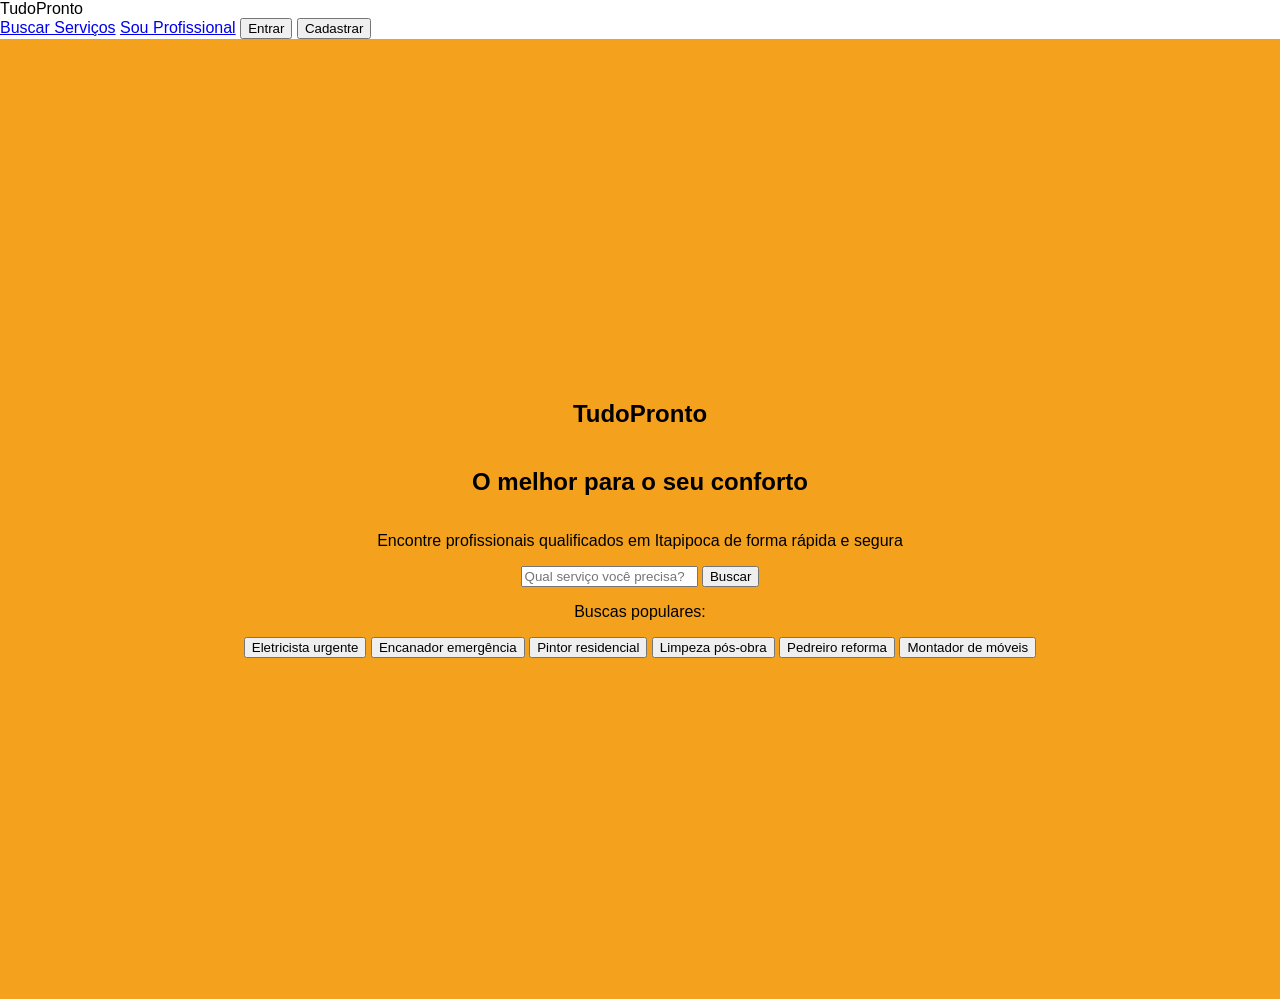
==== index.html @ 67c047b2 "Add files via upload" ====
<html>
    <head>
        <meta charset="UTF-8">
        <meta name="viewport" content="width=device-width, initial-scale=1.0">
        <meta http-equiv="X-UA-Compatible" content="ie=edge">
        <title>Tudo Pronto</title>
        <link rel="stylesheet" href="style.css">
    </head>
    <body>
        <header>
            <div class="logo">TudoPronto</div>
            <nav>
                <a href="#">Buscar Serviços</a>
                <a href="#">Sou Profissional</a>
                <button>Entrar</button>
                <button>Cadastrar</button>
            </nav>
            </header>

        <main>
            <section class="hero">
                
                <h1>TudoPronto</h1>

                <h2>O melhor para o seu conforto</h2>

                <p>
                Encontre profissionais qualificados em Itapipoca de forma rápida e segura
                </p>

                <div class="busca">
                <input type="text" placeholder="Qual serviço você precisa?">
                <button>Buscar</button>
                </div>

                <p class="sub">Buscas populares:</p>

                <div class="tags">
                <button>Eletricista urgente</button>
                <button>Encanador emergência</button>
                <button>Pintor residencial</button>
                <button>Limpeza pós-obra</button>
                <button>Pedreiro reforma</button>
                <button>Montador de móveis</button>
                </div>

            </section>
            </main>
      


    </body>
</html>
---- style.css ----
body{
    margin: 0;
    font-family: "poppins", sans-serif;
}
/*hero*/
.hero{
    background-color: #F4A21E;
    min-height: 100%;
    display:flex;
    flex-direction: column;
    align-items: center; 

    text-align: center;
    justify-content: center;
    padding: 30px;

}
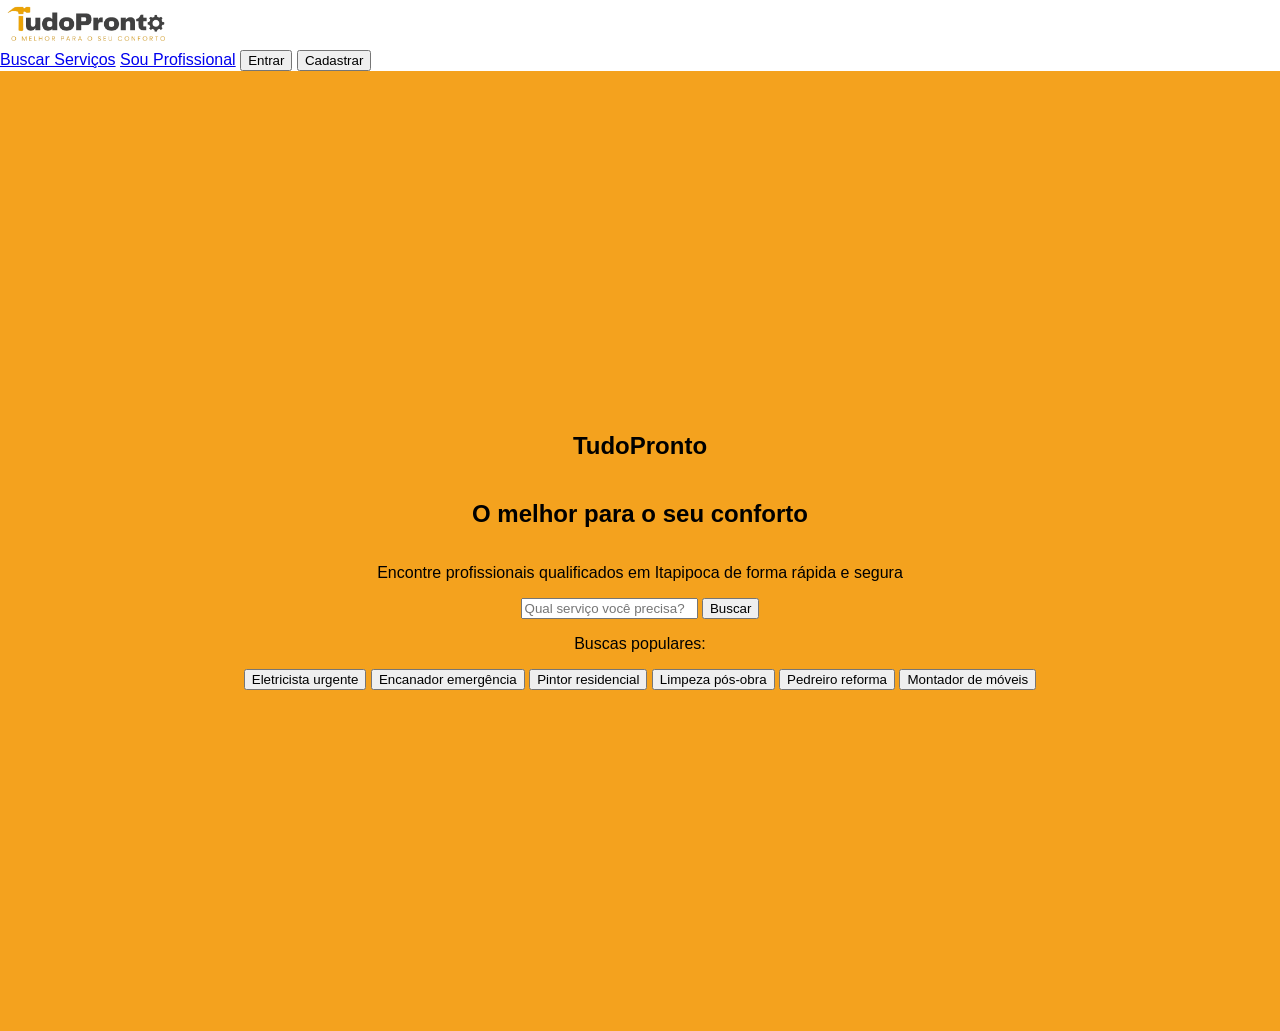
==== commit 6c9fcd83: "add logo to header" ====
--- a/index.html
+++ b/index.html
@@ -3,12 +3,13 @@
         <meta charset="UTF-8">
         <meta name="viewport" content="width=device-width, initial-scale=1.0">
         <meta http-equiv="X-UA-Compatible" content="ie=edge">
+        <meta name="keywords" content="TudoPronto, serviços, Itapipoca, profissionais, conforto">
         <title>Tudo Pronto</title>
         <link rel="stylesheet" href="style.css">
     </head>
     <body>
         <header>
-            <div class="logo">TudoPronto</div>
+            <div class="logo"></div>
             <nav>
                 <a href="#">Buscar Serviços</a>
                 <a href="#">Sou Profissional</a>
--- a/style.css
+++ b/style.css
@@ -14,4 +14,12 @@
     justify-content: center;
     padding: 30px;
 
+}
+.logo{
+    background-image: url("src/logotudopronto.png");
+    background-size: contain;
+    background-repeat: no-repeat;
+    width: 300px;
+    height: 50px;
+
 }
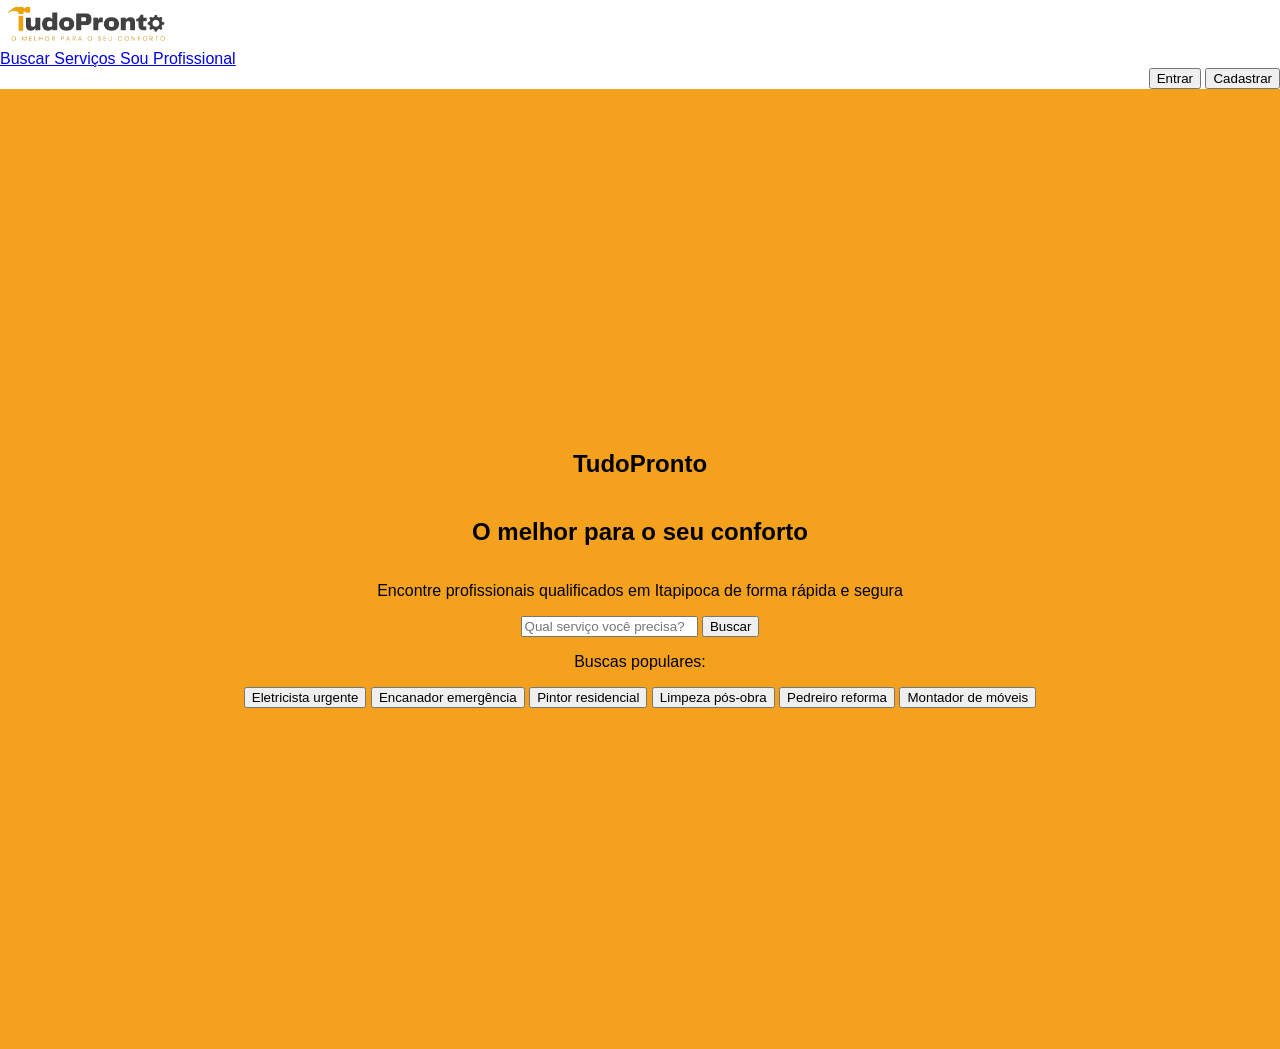
==== commit 52e8955d: "change header and add login page" ====
--- a/index.html
+++ b/index.html
@@ -5,16 +5,26 @@
         <meta http-equiv="X-UA-Compatible" content="ie=edge">
         <meta name="keywords" content="TudoPronto, serviços, Itapipoca, profissionais, conforto">
         <title>Tudo Pronto</title>
+
+        <style>
+            .entrar_cadastrar{
+                text-align: right;
+            }
+        </style>
+
         <link rel="stylesheet" href="style.css">
     </head>
     <body>
         <header>
             <div class="logo"></div>
-            <nav>
-                <a href="#">Buscar Serviços</a>
+            <nav >
+                <a href="#">Buscar Serviços </a>
                 <a href="#">Sou Profissional</a>
+
+                <div class="entrar_cadastrar">
                 <button>Entrar</button>
-                <button>Cadastrar</button>
+                <a href="login.html"><button>Cadastrar</button></a>
+                </div>
             </nav>
             </header>
 
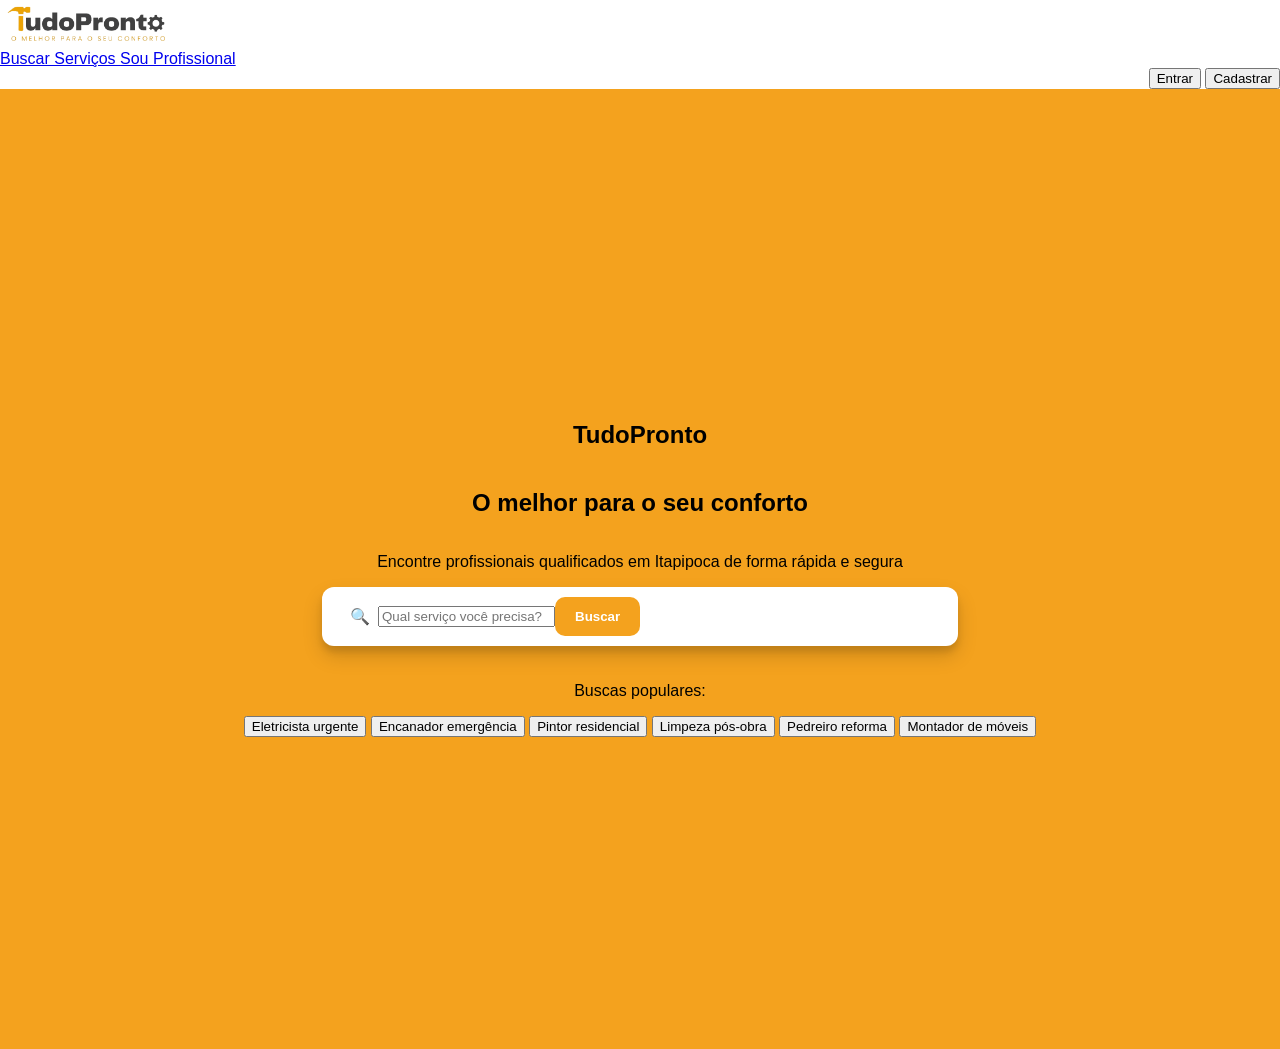
==== commit b5571a22: "ajuste na barra de busca" ====
--- a/index.html
+++ b/index.html
@@ -30,6 +30,7 @@
 
         <main>
             <section class="hero">
+                <div class="container"></div>
                 
                 <h1>TudoPronto</h1>
 
@@ -40,6 +41,7 @@
                 </p>
 
                 <div class="busca">
+                <span>🔍</span>
                 <input type="text" placeholder="Qual serviço você precisa?">
                 <button>Buscar</button>
                 </div>
@@ -61,4 +63,4 @@
 
 
     </body>
-</html>+</html>
--- a/style.css
+++ b/style.css
@@ -5,7 +5,7 @@
 /*hero*/
 .hero{
     background-color: #F4A21E;
-    min-height: 100%;
+    min-height: 100vh; /* pegar 100% da tela */
     display:flex;
     flex-direction: column;
     align-items: center; 
@@ -22,4 +22,40 @@
     width: 300px;
     height: 50px;
 
+}
+
+/* container para organizar */
+.container {
+    max-width: 900px;
+    width: 100%;
+    margin: 0 auto;
+}
+
+.busca {
+  display: flex;
+  align-items: center;
+  background-color: white;
+  border-radius: 12px;
+  padding: 10px 18px;
+  width: 100%;
+  max-width: 600px;
+  margin: 0 auto 20px auto;
+  box-shadow: 
+  0 10px 20px rgba(0, 0, 0, 0.15),
+  0 6px 6px rgba(0, 0, 0, 0.10);} /*add sombra na barra de busca*/
+
+.busca span {
+  margin-left: 10px;
+  margin-right: 8px;
+  font-size: 16px;
+}
+
+.busca button {
+  background-color: #F4A21E;
+  color: white;
+  border: none;
+  padding: 12px 20px;
+  border-radius: 10px;
+  font-weight: 600;
+  cursor: pointer;
 }
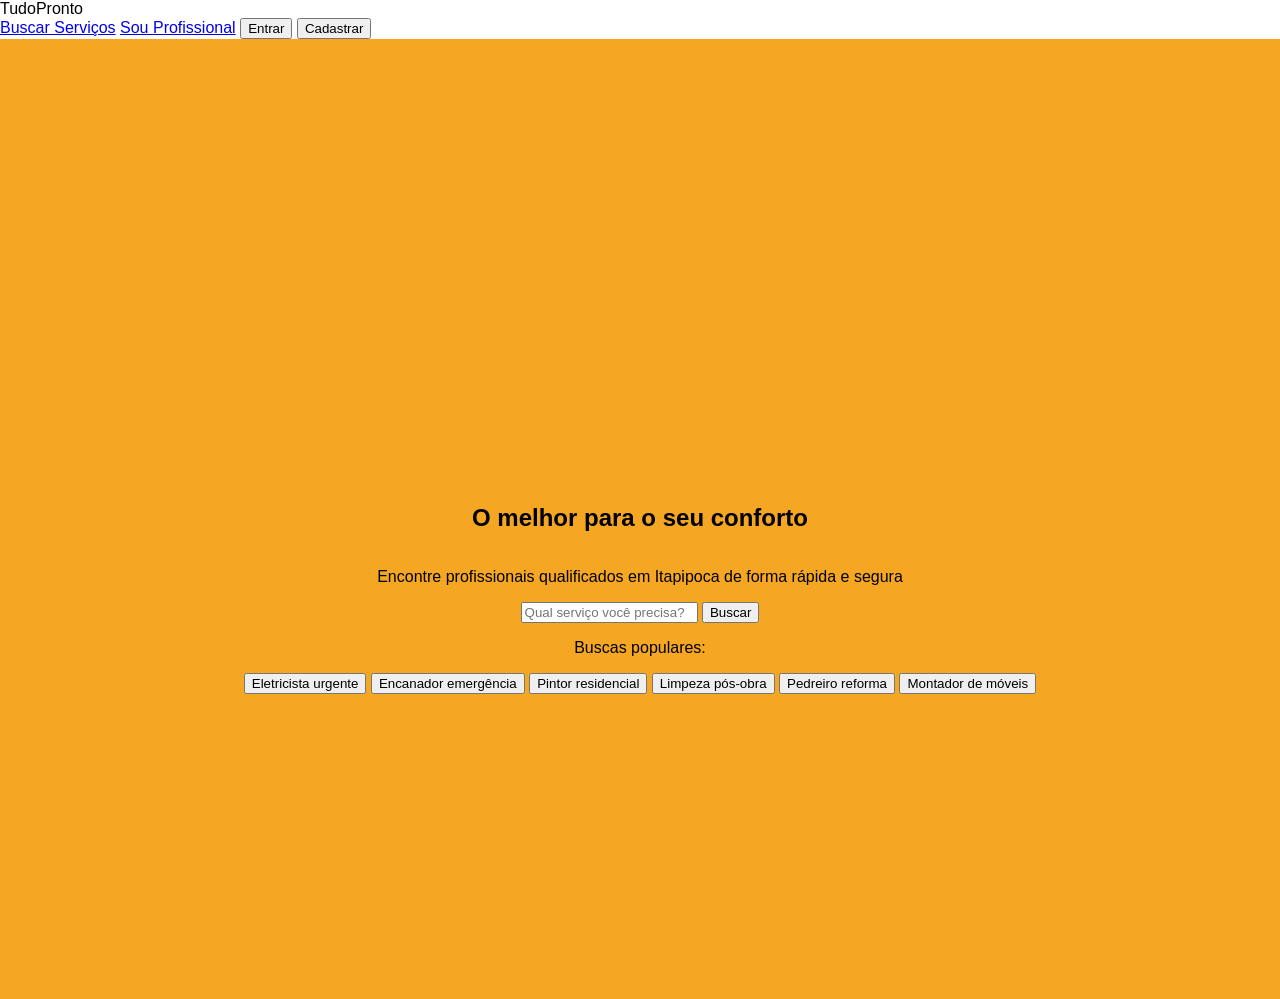
==== commit b308185e: "Primeiro commit" ====
--- a/index.html
+++ b/index.html
@@ -1,66 +1,54 @@
-<html>
-    <head>
-        <meta charset="UTF-8">
-        <meta name="viewport" content="width=device-width, initial-scale=1.0">
-        <meta http-equiv="X-UA-Compatible" content="ie=edge">
-        <meta name="keywords" content="TudoPronto, serviços, Itapipoca, profissionais, conforto">
-        <title>Tudo Pronto</title>
-
-        <style>
-            .entrar_cadastrar{
-                text-align: right;
-            }
-        </style>
-
-        <link rel="stylesheet" href="style.css">
-    </head>
-    <body>
-        <header>
-            <div class="logo"></div>
-            <nav >
-                <a href="#">Buscar Serviços </a>
-                <a href="#">Sou Profissional</a>
-
-                <div class="entrar_cadastrar">
-                <button>Entrar</button>
-                <a href="login.html"><button>Cadastrar</button></a>
-                </div>
-            </nav>
-            </header>
-
-        <main>
-            <section class="hero">
-                <div class="container"></div>
-                
-                <h1>TudoPronto</h1>
-
-                <h2>O melhor para o seu conforto</h2>
-
-                <p>
-                Encontre profissionais qualificados em Itapipoca de forma rápida e segura
-                </p>
-
-                <div class="busca">
-                <span>🔍</span>
-                <input type="text" placeholder="Qual serviço você precisa?">
-                <button>Buscar</button>
-                </div>
-
-                <p class="sub">Buscas populares:</p>
-
-                <div class="tags">
-                <button>Eletricista urgente</button>
-                <button>Encanador emergência</button>
-                <button>Pintor residencial</button>
-                <button>Limpeza pós-obra</button>
-                <button>Pedreiro reforma</button>
-                <button>Montador de móveis</button>
-                </div>
-
-            </section>
-            </main>
-      
-
-
-    </body>
-</html>
+<html>
+    <head>
+        <meta charset="UTF-8">
+        <meta name="viewport" content="width=device-width, initial-scale=1.0">
+        <meta http-equiv="X-UA-Compatible" content="ie=edge">
+        <title>Tudo Pronto</title>
+        <link rel="stylesheet" href="style.css">
+    </head>
+    <body>
+        <header>
+            <div class="logo">TudoPronto</div>
+            <nav>
+                <a class="button" href="#">Buscar Serviços</a>
+                <a class="button" href="#">Sou Profissional</a>
+                <button>Entrar</button>
+                <button>Cadastrar</button>
+            </nav>
+            </header>
+
+        <main>
+            <section class="hero">
+                
+                <h1></h1>
+
+                <h2>O melhor para o seu conforto</h2>
+
+                <p>
+                Encontre profissionais qualificados em Itapipoca de forma rápida e segura
+                </p>
+
+                <div class="busca">
+                <input type="text" placeholder="Qual serviço você precisa?">
+                <button>Buscar</button>
+                </div>
+
+                <p class="sub">Buscas populares:</p>
+
+                <div class="tags">
+                <button>Eletricista urgente</button>
+                <button>Encanador emergência</button>
+                <button>Pintor residencial</button>
+                <button>Limpeza pós-obra</button>
+                <button>Pedreiro reforma</button>
+                <button>Montador de móveis</button>
+                </div>
+
+            </section>
+            </main>
+        
+      
+
+
+    </body>
+</html>
--- a/style.css
+++ b/style.css
@@ -1,61 +1,26 @@
-body{
-    margin: 0;
-    font-family: "poppins", sans-serif;
-}
-/*hero*/
-.hero{
-    background-color: #F4A21E;
-    min-height: 100vh; /* pegar 100% da tela */
-    display:flex;
-    flex-direction: column;
-    align-items: center; 
-
-    text-align: center;
-    justify-content: center;
-    padding: 30px;
-
-}
-.logo{
-    background-image: url("src/logotudopronto.png");
-    background-size: contain;
-    background-repeat: no-repeat;
-    width: 300px;
-    height: 50px;
-
-}
-
-/* container para organizar */
-.container {
-    max-width: 900px;
-    width: 100%;
-    margin: 0 auto;
-}
-
-.busca {
-  display: flex;
-  align-items: center;
-  background-color: white;
-  border-radius: 12px;
-  padding: 10px 18px;
-  width: 100%;
-  max-width: 600px;
-  margin: 0 auto 20px auto;
-  box-shadow: 
-  0 10px 20px rgba(0, 0, 0, 0.15),
-  0 6px 6px rgba(0, 0, 0, 0.10);} /*add sombra na barra de busca*/
-
-.busca span {
-  margin-left: 10px;
-  margin-right: 8px;
-  font-size: 16px;
-}
-
-.busca button {
-  background-color: #F4A21E;
-  color: white;
-  border: none;
-  padding: 12px 20px;
-  border-radius: 10px;
-  font-weight: 600;
-  cursor: pointer;
+body{
+    margin: 0;
+    font-family: "poppins", sans-serif;
+}
+/*topo*/
+
+/*principal*/
+.hero{
+    background-color: #F5A623;
+    min-height: 100%;
+    display:flex;
+    flex-direction: column;
+    align-items: center; 
+
+    text-align: center;
+    justify-content: center;
+    padding: 30px;
+
+}
+
+.hero h1{
+    background-size: cover;
+    background-position: center;
+    width: 300px;
+    height: 100px;
 }
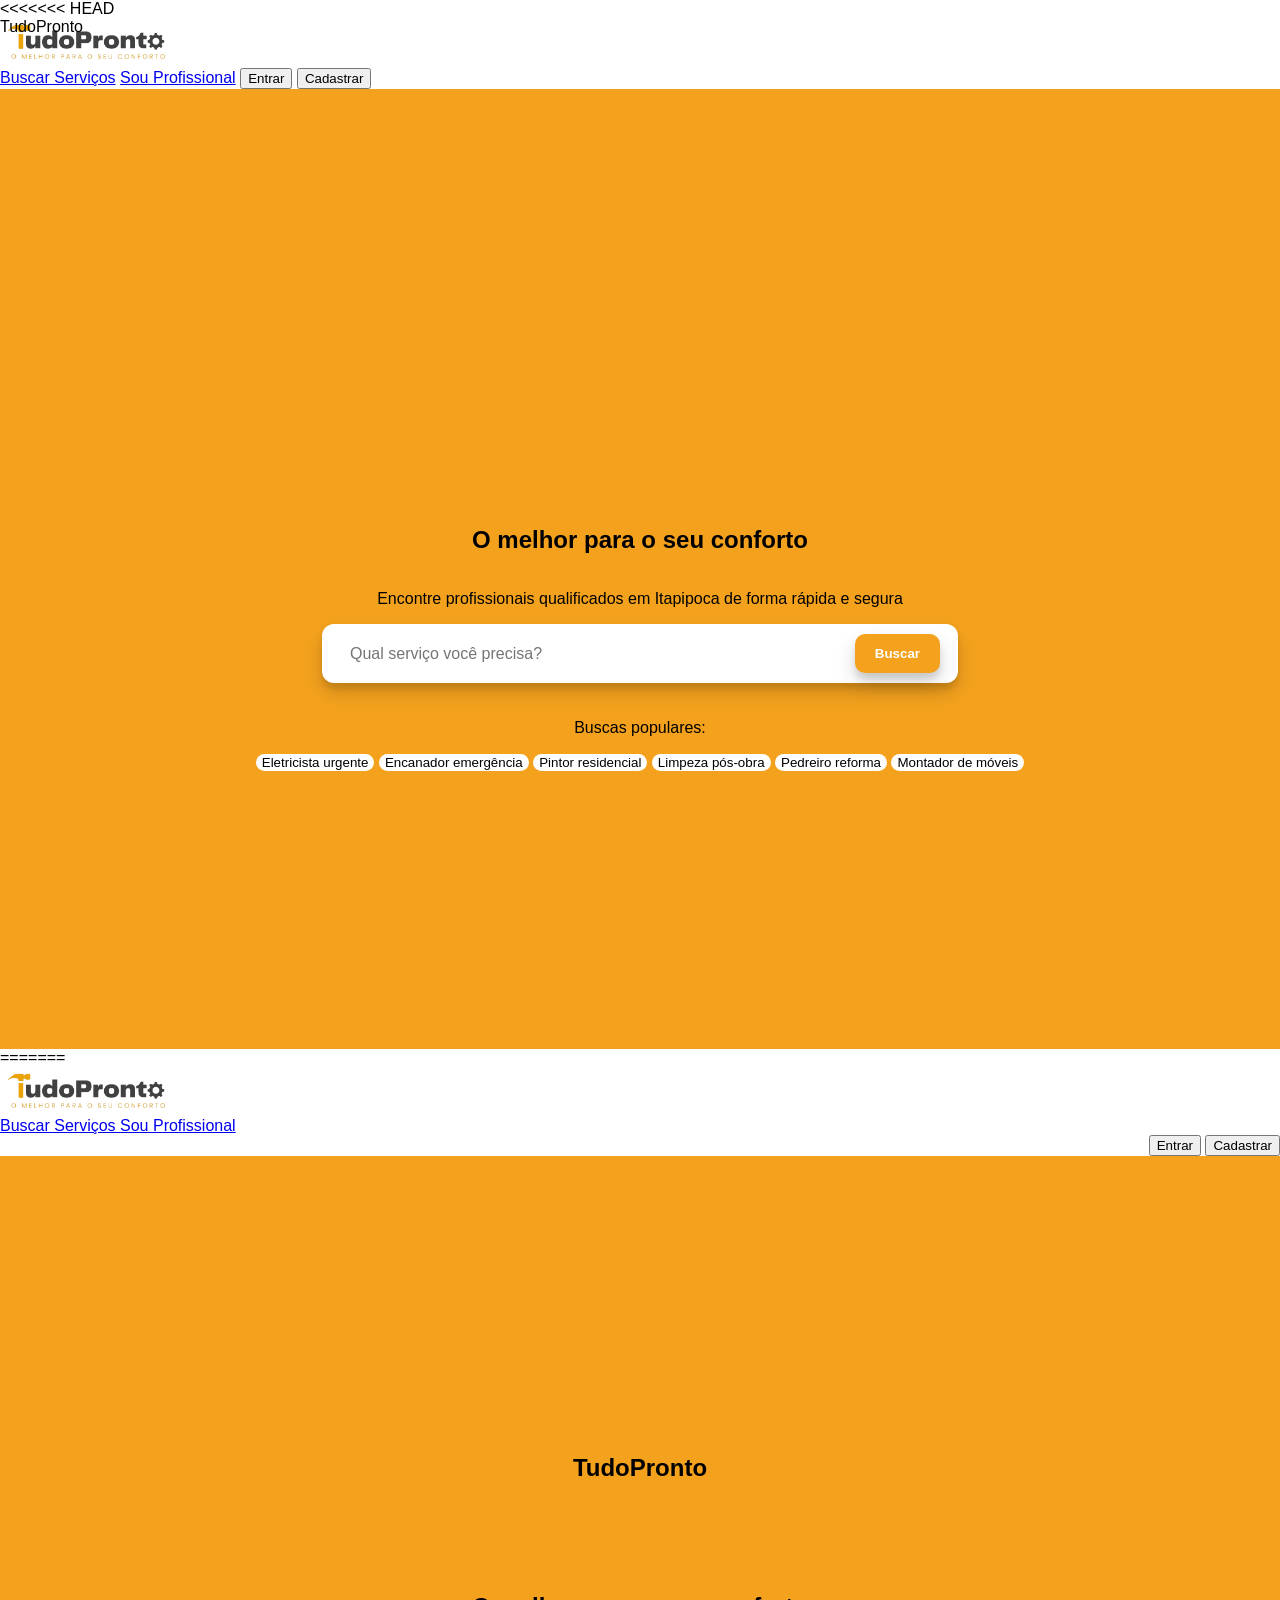
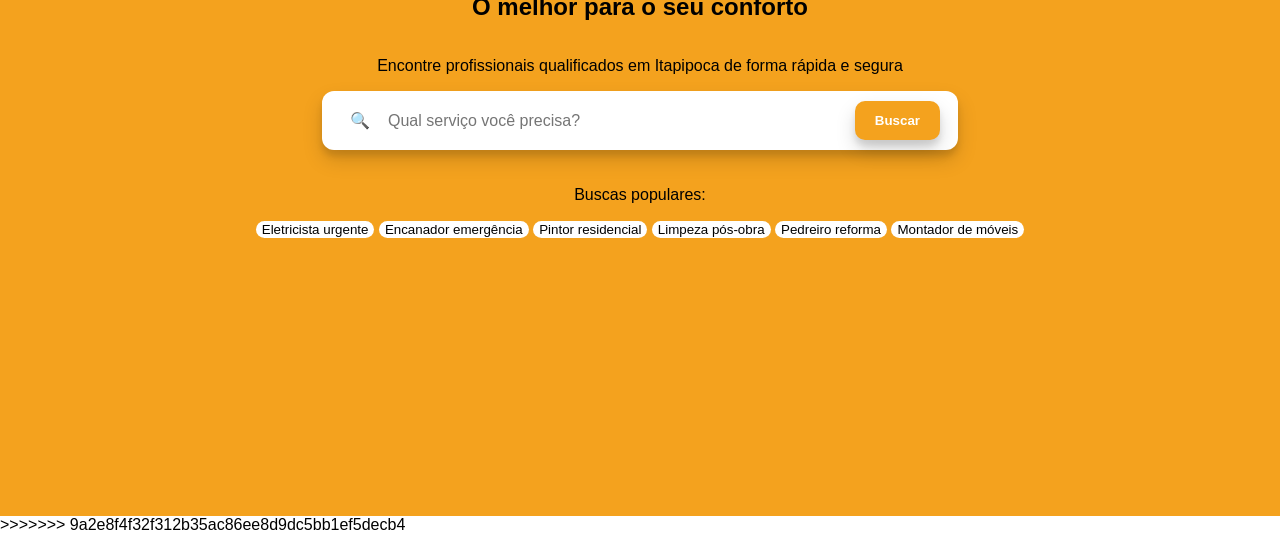
==== commit 7e6afdb4: "resolvendo conflitos" ====
--- a/index.html
+++ b/index.html
@@ -1,3 +1,4 @@
+<<<<<<< HEAD
 <html>
     <head>
         <meta charset="UTF-8">
@@ -51,4 +52,72 @@
 
 
     </body>
-</html>+</html>
+=======
+<html>
+    <head>
+        <meta charset="UTF-8">
+        <meta name="viewport" content="width=device-width, initial-scale=1.0">
+        <meta http-equiv="X-UA-Compatible" content="ie=edge">
+        <meta name="keywords" content="TudoPronto, serviços, Itapipoca, profissionais, conforto">
+        <title>Tudo Pronto</title>
+
+        <style>
+            .entrar_cadastrar{
+                text-align: right;
+            }
+        </style>
+
+        <link rel="stylesheet" href="style.css">
+    </head>
+    <body>
+        <header>
+            <div class="logo"></div>
+            <nav >
+                <a href="#">Buscar Serviços </a>
+                <a href="#">Sou Profissional</a>
+
+                <div class="entrar_cadastrar">
+                <button>Entrar</button>
+                <a href="login.html"><button>Cadastrar</button></a>
+                </div>
+            </nav>
+            </header>
+
+        <main>
+            <section class="hero">
+                <div class="container"></div>
+                
+                <h1>TudoPronto</h1>
+
+                <h2>O melhor para o seu conforto</h2>
+
+                <p>
+                Encontre profissionais qualificados em Itapipoca de forma rápida e segura
+                </p>
+
+                <div class="busca">
+                <span>🔍</span>
+                <input type="text" placeholder="Qual serviço você precisa?">
+                <button>Buscar</button>
+                </div>
+
+                <p class="sub">Buscas populares:</p>
+
+                <div class="tags">
+                <button>Eletricista urgente</button>
+                <button>Encanador emergência</button>
+                <button>Pintor residencial</button>
+                <button>Limpeza pós-obra</button>
+                <button>Pedreiro reforma</button>
+                <button>Montador de móveis</button>
+                </div>
+
+            </section>
+            </main>
+      
+
+
+    </body>
+</html>
+>>>>>>> 9a2e8f4f32f312b35ac86ee8d9dc5bb1ef5decb4
--- a/style.css
+++ b/style.css
@@ -23,4 +23,91 @@
     background-position: center;
     width: 300px;
     height: 100px;
+}
+body{
+    margin: 0;
+    font-family: "poppins", sans-serif;
+}
+/*hero*/
+.hero{
+    background-color: #F4A21E;
+    min-height: 100vh; /* pegar 100% da tela */
+    display:flex;
+    flex-direction: column;
+    align-items: center; 
+    text-align: center;
+    justify-content: center;
+    padding: 30px;
+
+}
+.logo{
+    background-image: url("src/logotudopronto.png");
+    background-size: contain;
+    background-repeat: no-repeat;
+    width: 300px;
+    height: 50px;
+
+
+}
+
+/* container para organizar */
+.container {
+    max-width: 900px;
+    width: 100%;
+    margin: 0 auto;
+}
+
+.busca {
+  display: flex;
+  align-items: center;
+  background-color: white;
+  border-radius: 12px;
+  padding: 10px 18px;
+  width: 100%;
+  max-width: 600px;
+  margin: 0 auto 20px auto;
+
+/*add sombra na barra de busca*/
+  box-shadow: 
+  0 10px 20px rgba(0, 0, 0, 0.15),
+  0 6px 6px rgba(0, 0, 0, 0.10);} 
+  
+  /*estilizando o ícone */
+.busca span {
+  margin-left: 10px;
+  margin-right: 8px;
+  font-size: 16px;
+}
+
+/*estilizando o botão */
+.busca button {
+  background-color: #F4A21E;
+  color: white;
+  border: none;
+  padding: 12px 20px;
+  border-radius: 10px;
+  font-weight: 600;
+  cursor: pointer;
+  box-shadow:0 10px 20px rgba(0, 0, 0, 0.15),
+  0 6px 6px rgba(0, 0, 0, 0.10);
+}
+
+/*alinhando botão de buscar*/
+.busca input {
+  flex: 1;
+  border: none;
+  outline: none;
+  padding: 10px;
+  font-size: 16px;
+}
+
+.busca button:hover {
+  background-color: #d98f17;
+}
+
+.tags button{
+  background-color: white;
+  border-radius: 20px;
+  border: none;
+  
 }
--- a/style.css
+++ b/style.css
@@ -23,4 +23,91 @@
     background-position: center;
     width: 300px;
     height: 100px;
+}
+body{
+    margin: 0;
+    font-family: "poppins", sans-serif;
+}
+/*hero*/
+.hero{
+    background-color: #F4A21E;
+    min-height: 100vh; /* pegar 100% da tela */
+    display:flex;
+    flex-direction: column;
+    align-items: center; 
+    text-align: center;
+    justify-content: center;
+    padding: 30px;
+
+}
+.logo{
+    background-image: url("src/logotudopronto.png");
+    background-size: contain;
+    background-repeat: no-repeat;
+    width: 300px;
+    height: 50px;
+
+
+}
+
+/* container para organizar */
+.container {
+    max-width: 900px;
+    width: 100%;
+    margin: 0 auto;
+}
+
+.busca {
+  display: flex;
+  align-items: center;
+  background-color: white;
+  border-radius: 12px;
+  padding: 10px 18px;
+  width: 100%;
+  max-width: 600px;
+  margin: 0 auto 20px auto;
+
+/*add sombra na barra de busca*/
+  box-shadow: 
+  0 10px 20px rgba(0, 0, 0, 0.15),
+  0 6px 6px rgba(0, 0, 0, 0.10);} 
+  
+  /*estilizando o ícone */
+.busca span {
+  margin-left: 10px;
+  margin-right: 8px;
+  font-size: 16px;
+}
+
+/*estilizando o botão */
+.busca button {
+  background-color: #F4A21E;
+  color: white;
+  border: none;
+  padding: 12px 20px;
+  border-radius: 10px;
+  font-weight: 600;
+  cursor: pointer;
+  box-shadow:0 10px 20px rgba(0, 0, 0, 0.15),
+  0 6px 6px rgba(0, 0, 0, 0.10);
+}
+
+/*alinhando botão de buscar*/
+.busca input {
+  flex: 1;
+  border: none;
+  outline: none;
+  padding: 10px;
+  font-size: 16px;
+}
+
+.busca button:hover {
+  background-color: #d98f17;
+}
+
+.tags button{
+  background-color: white;
+  border-radius: 20px;
+  border: none;
+  
 }
